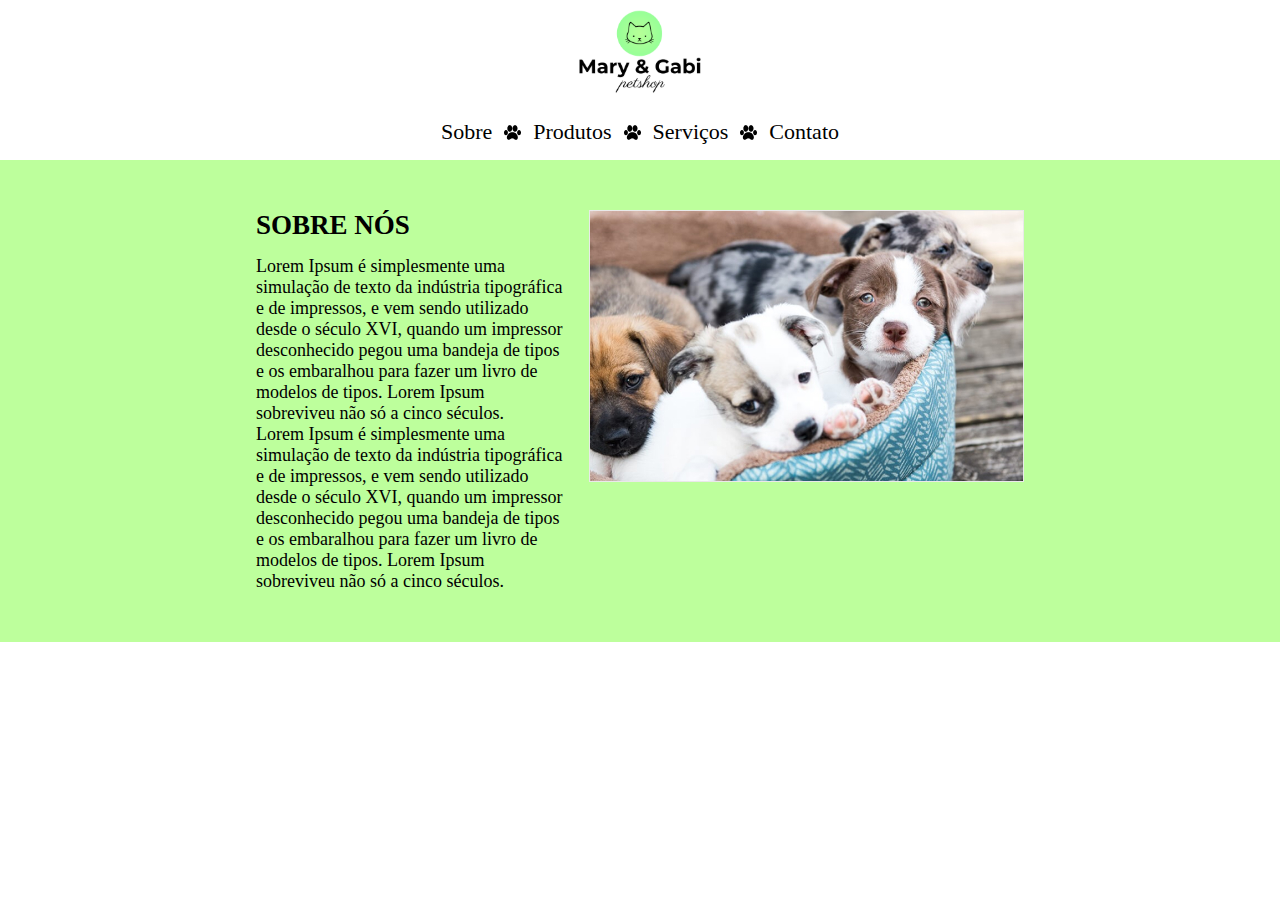
==== index.html @ 455593c1 "Merge branch 'master' of https://github.com/DanielCalisto/aula-git" ====
<!DOCTYPE html>
<html lang="en">
    <head>
        <meta charset="UTF-8">
        <meta http-equiv="X-UA-Compatible" content="IE=edge">
        <meta name="viewport" content="width=device-width, initial-scale=1.0">
        <title>Document</title>
        <link rel="stylesheet" href="css/style.css">
    </head>
    <header>
        <h1 title="Mary & Gabi PetShop"><img src="Petshop/logo-mari-e-gabi-petshop.svg" alt="Logo"></h1>
    </header>
    <body>
        <nav>
            <ul class="nav-lista">
                <li>
                    <a class="pata" href="">Sobre</a>
                </li>
                <img src="Petshop/patinha-preta.png" alt="">
                <li>
                    <a class="pata" href="">Produtos</a>
                </li>
                <img src="Petshop/patinha-preta.png" alt="">
                <li>
                    <a class="pata" href="">Serviços</a>
               </li>
                <img src="Petshop/patinha-preta.png" alt="">
                <li>
                    <a class="pata" href="">Contato</a>
                </li>
            </ul>
        </nav>
        <section class="secColor">
           <div class="secSobre secColor">
            <div class="divSobre">
                <h2>SOBRE NÓS</h2>
                <p>Lorem Ipsum é simplesmente uma simulação de texto da indústria tipográfica e de impressos, e vem sendo utilizado desde o século XVI, quando um impressor desconhecido pegou uma bandeja de tipos e os embaralhou para fazer um livro de modelos de tipos. Lorem Ipsum sobreviveu não só a cinco séculos.</p>
                <p>Lorem Ipsum é simplesmente uma simulação de texto da indústria tipográfica e de impressos, e vem sendo utilizado desde o século XVI, quando um impressor desconhecido pegou uma bandeja de tipos e os embaralhou para fazer um livro de modelos de tipos. Lorem Ipsum sobreviveu não só a cinco séculos.</p>
            </div>
            <div>
                <img src="Petshop/img-sobre.jpg" alt="">
            </div>
           </div>
        </section>
        
    </body>
</html>
---- css/style.css ----
* {
    margin: 0;
    padding: 0;

}
header {
    background-image: url(Petshop/fundo-topo.jpg);
    margin: 0 auto;
    padding: 10px 0;
}

header > h1 {
    text-align: center;
    height: 84px;
    margin: 0 auto;
}

.nav-lista {
    display: flex;
    align-items: center;
    justify-content: center;
    list-style: none;
    margin: 15px 0;
}

.nav-lista > li > a{
    margin-left: 12px;
    text-decoration: none;
    font-size: 22px;
    color: black;
}

.pata {
    margin-right: 12px;
}

.pata:hover {
    color: #6dd432;
}

.secColor{
    background-color: #bdff9c;
}
.secSobre {
    width: 60%;
    margin: 0 auto;
    display: flex;
    justify-content: space-between;
    padding-top:50px ;
    padding-bottom: 50px;
}

.divSobre {
    width:40%; 
    font-size:18px;
}
.divSobre > h2{
    margin-bottom:15px;
}
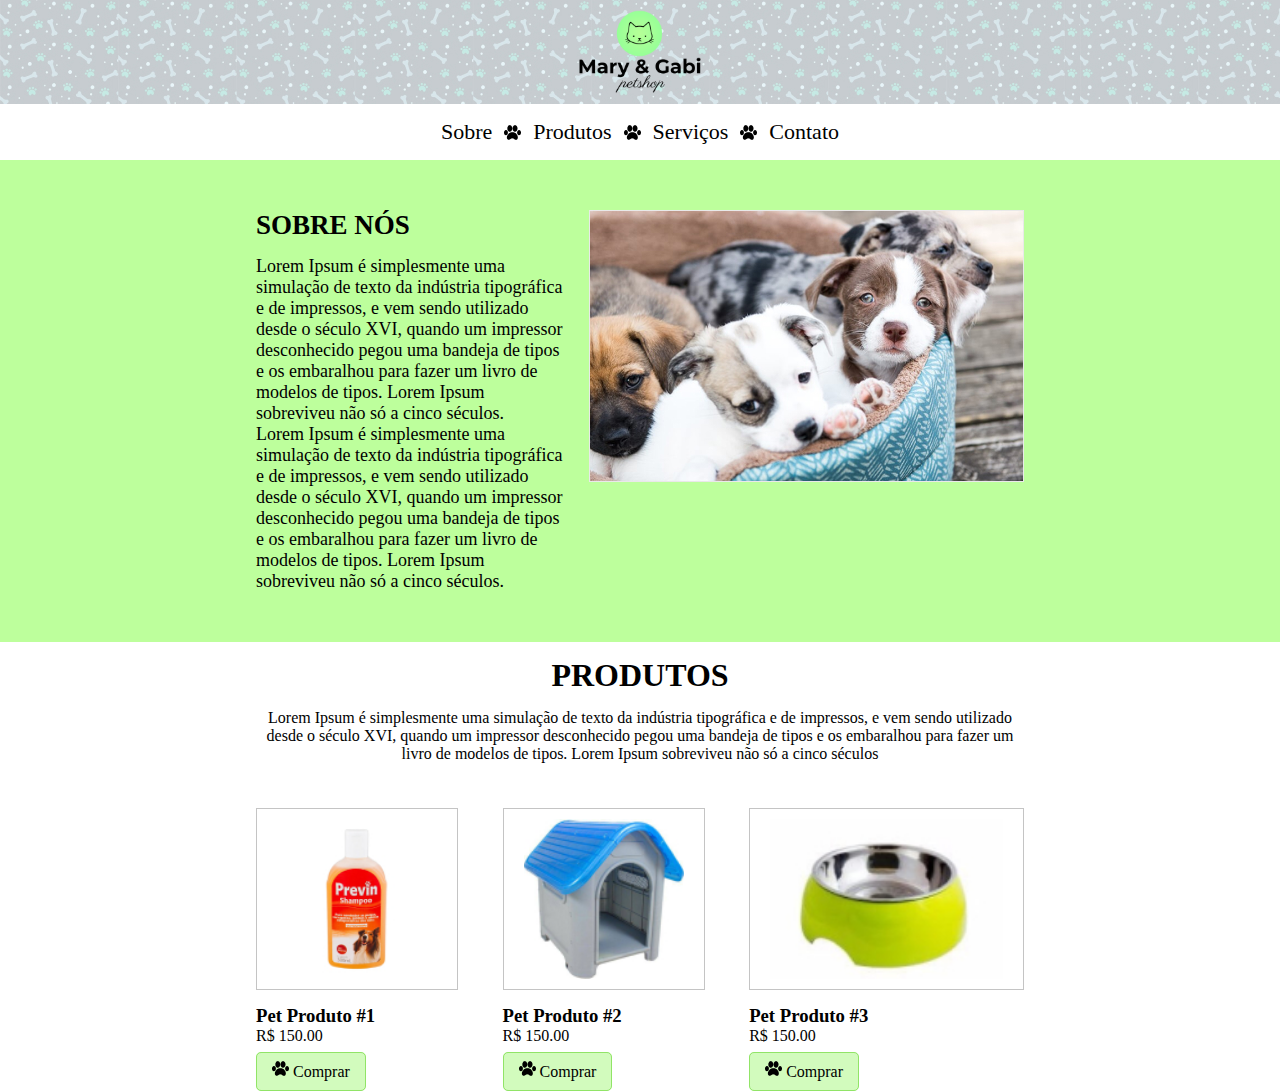
==== commit 4e32e5c6: "Sec produto" ====
--- a/index.html
+++ b/index.html
@@ -42,6 +42,52 @@
             </div>
            </div>
         </section>
+        <section id="secao3">
+           <div>
+                <div class="divProdutos" >
+                    <h1 class="produtos ProdutosStr" >PRODUTOS</h1>
+                    <p class="produtos" >Lorem Ipsum é simplesmente uma simulação de texto da indústria tipográfica e de impressos, e vem sendo utilizado desde o século XVI, quando um impressor desconhecido pegou uma bandeja de tipos e os embaralhou para fazer um livro de modelos de tipos. Lorem Ipsum sobreviveu não só a cinco séculos</p>
+                </div>
+                <div class="produtos01">
+                    <article>
+                        <figure>
+                            <img class="bordaProd" src="Petshop/produto-1.jpg" alt="Produto">
+                        </figure>
+                        <h3>Pet Produto #1</h3>
+                        <p class="p">R$ 150.00</p>
+                        
+                        <a href="" class="comprar">
+                            <img src="Petshop/patinha-preta.png" alt="Patinha">
+                            Comprar
+                        </a>
+                    </article>
+                    <article>
+                        <figure>
+                            <img class="bordaProd" src="Petshop/produto-2.jpg" alt="Produto">
+                        </figure>
+                        <h3>Pet Produto #2</h3>
+                        <p class="p">R$ 150.00</p>
+                        <a href="" class="comprar">
+                            <img src="Petshop/patinha-preta.png" alt="Patinha">
+                            Comprar
+                        </a>
+                    </article>
+                    <article>
+                        <figure>
+                            <img class="bordaProd" src="Petshop/produto-3.jpg" alt="Produto">
+                        </figure>
+                        <h3>Pet Produto #3</h3>
+                        <p class="p">R$ 150.00</p>
+                        <a href="" class="comprar">
+                            <img src="Petshop/patinha-preta.png" alt="Patinha">
+                            Comprar
+                        </a>
+                    </article>
+                </div>
+           </div>
+
+           
+        </section>
         
     </body>
 </html>
--- a/css/style.css
+++ b/css/style.css
@@ -4,7 +4,7 @@
 
 }
 header {
-    background-image: url(Petshop/fundo-topo.jpg);
+    background-image: url(../Petshop/fundo-topo.jpg);
     margin: 0 auto;
     padding: 10px 0;
 }
@@ -57,3 +57,60 @@
 .divSobre > h2{
     margin-bottom:15px;
 }
+
+#secao3{
+    display: flex;
+    width: 100%;
+}
+
+.divProdutos{
+    margin-top: 15px;
+    display: flex;
+    flex-direction: column;
+    justify-content: center;
+    align-items: center;
+}
+ .produtos{
+    text-align: center;
+    width: 60%;
+}  
+.ProdutosStr {
+    margin-bottom: 15px;
+}
+
+.produtos01{
+    margin: 0 auto;
+    width: 60%;
+    display: flex;
+    justify-content: space-between;
+    height: 250px;
+    
+}
+
+.comprar {
+    background-color: #d2fbbd;
+    border: 1px solid #91e467;
+    text-decoration: none;
+    border-radius: 5px;
+    cursor: pointer;
+    color: #000;
+    padding: 10px 15px;
+    
+}
+
+.p{
+    margin-bottom: 15px;
+}
+
+.bordaProd{
+    border: 1px solid #c4c4c4;
+    background-color: #fff;
+    padding: 0;
+    text-align: center;
+    height: 160px;
+    line-height: 160px;
+    margin-top: 45px;
+    vertical-align: middle;
+    padding: 10px 20px;
+    margin-bottom: 15px;
+}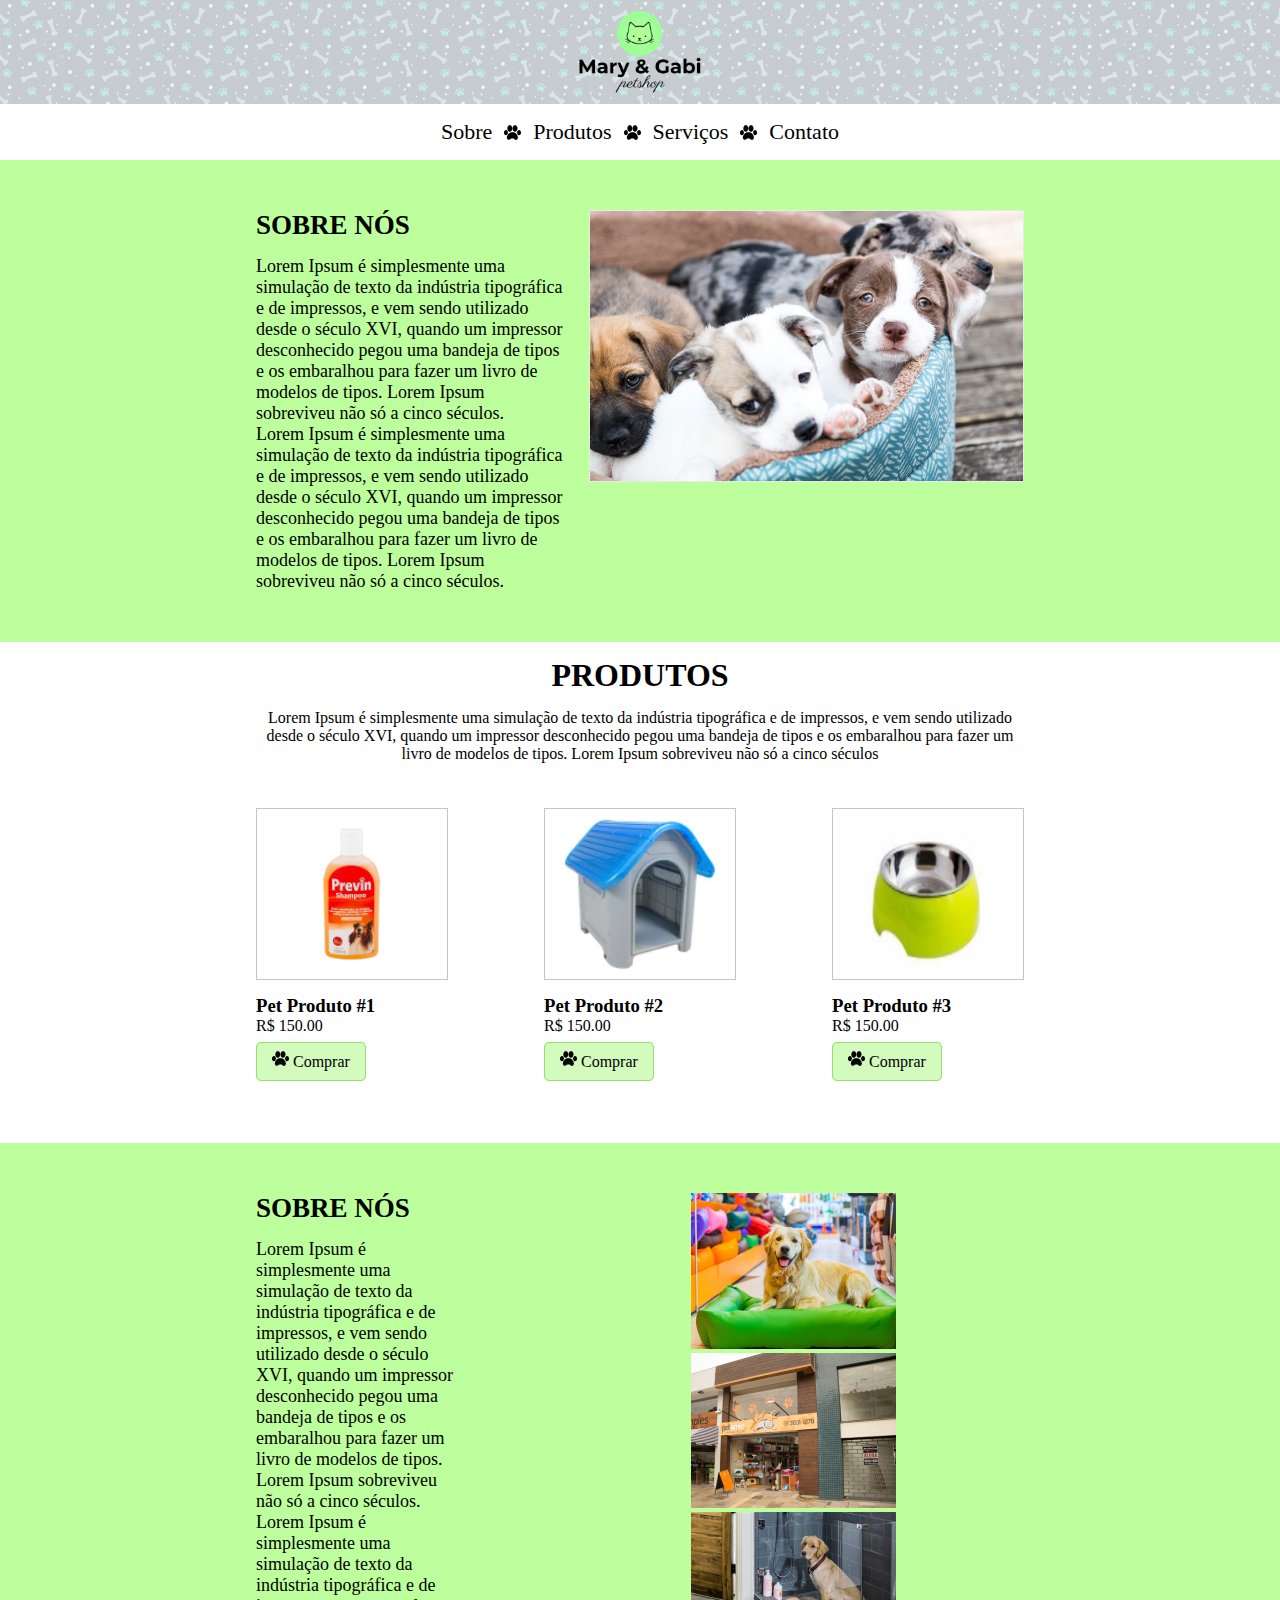
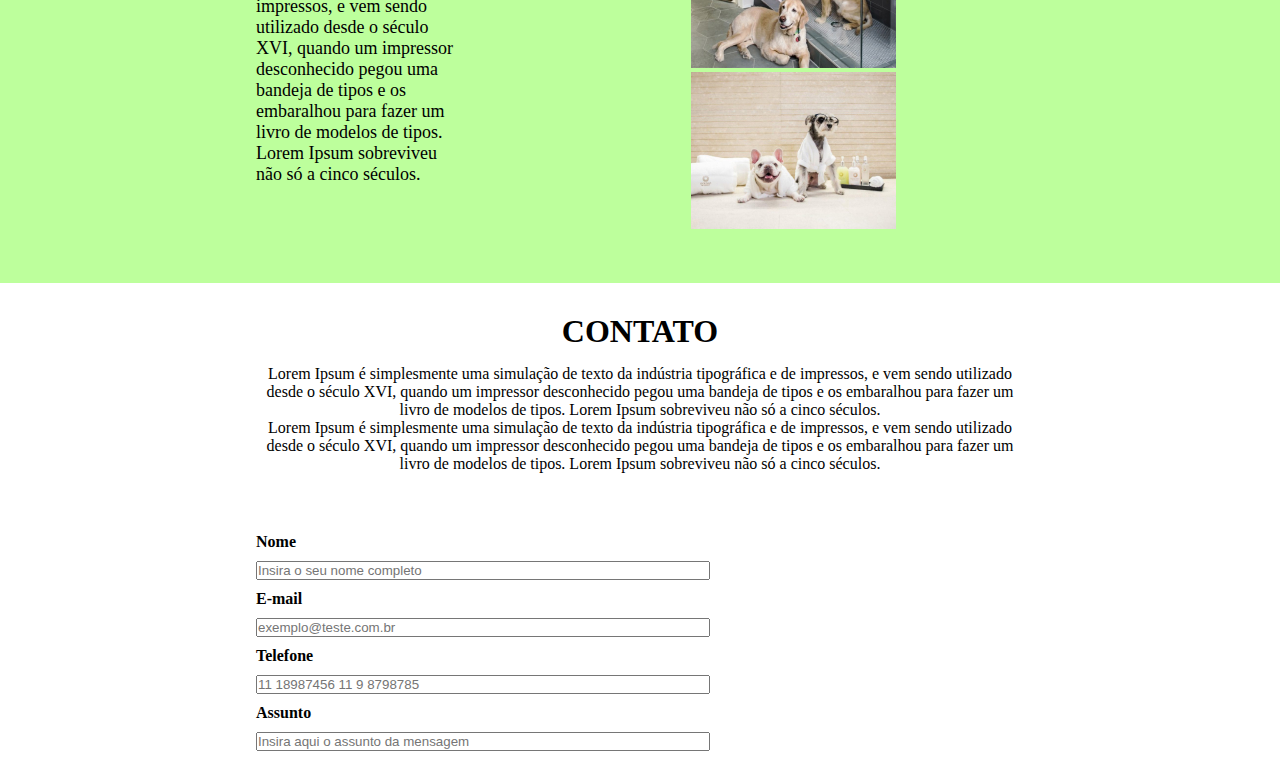
==== commit 6d6ef4e3: "Serviços" ====
--- a/index.html
+++ b/index.html
@@ -68,7 +68,7 @@
                         <h3>Pet Produto #2</h3>
                         <p class="p">R$ 150.00</p>
                         <a href="" class="comprar">
-                            <img src="Petshop/patinha-preta.png" alt="Patinha">
+                            <img  src="Petshop/patinha-preta.png" alt="Patinha">
                             Comprar
                         </a>
                     </article>
@@ -88,6 +88,45 @@
 
            
         </section>
+
+        <section class="secColor sec2">
+            <div class="secSobre secColor">
+             <div class="divSobre divSobre2">
+                 <h2>SOBRE NÓS</h2>
+                 <p>Lorem Ipsum é simplesmente uma simulação de texto da indústria tipográfica e de impressos, e vem sendo utilizado desde o século XVI, quando um impressor desconhecido pegou uma bandeja de tipos e os embaralhou para fazer um livro de modelos de tipos. Lorem Ipsum sobreviveu não só a cinco séculos.</p>
+                 <p>Lorem Ipsum é simplesmente uma simulação de texto da indústria tipográfica e de impressos, e vem sendo utilizado desde o século XVI, quando um impressor desconhecido pegou uma bandeja de tipos e os embaralhou para fazer um livro de modelos de tipos. Lorem Ipsum sobreviveu não só a cinco séculos.</p>
+             </div>
+             <div class="divSec2 divSec02 ">
+                 <img  src="Petshop/img-galeria-1.jpg" alt="">
+                 <img   src="Petshop/img-galeria-2.jpg" alt="">
+                 <img  src="Petshop/img-galeria-3.jpg" alt="">
+                 <img  src="Petshop/img-galeria-4.jpg" alt="">
+             </div>
+            </div>
+         </section>
+
+        <section>
+            <div class="contato">
+                <h1>CONTATO</h1>
+                <p>Lorem Ipsum é simplesmente uma simulação de texto da indústria tipográfica e de impressos, e vem sendo utilizado desde o século XVI, quando um impressor desconhecido pegou uma bandeja de tipos e os embaralhou para fazer um livro de modelos de tipos. Lorem Ipsum sobreviveu não só a cinco séculos.</p>
+                 <p>Lorem Ipsum é simplesmente uma simulação de texto da indústria tipográfica e de impressos, e vem sendo utilizado desde o século XVI, quando um impressor desconhecido pegou uma bandeja de tipos e os embaralhou para fazer um livro de modelos de tipos. Lorem Ipsum sobreviveu não só a cinco séculos.</p>
+            </div>
+
+            <div class="form">
+                <form action="">
+                    <label for="name">Nome</label>
+                    <input type="text" id="name" placeholder="Insira o seu nome completo">
+                    <label for="email">E-mail</label>
+                    <input type="email" id="email" placeholder="exemplo@teste.com.br">
+                    <label for="tel">Telefone</label>
+                    <input type="number" id="tel" placeholder="11 18987456 11 9 8798785">
+                    <label for="assunto">Assunto</label>
+                    <input type="text" id="assunto" placeholder="Insira aqui o assunto da mensagem">
+
+                </form>
+            </div>
+
+        </section>
         
     </body>
 </html>
--- a/css/style.css
+++ b/css/style.css
@@ -113,4 +113,50 @@
     vertical-align: middle;
     padding: 10px 20px;
     margin-bottom: 15px;
+    width: 150px;
+    height: 150px;
+}
+.sec2 {
+    margin-top: 130px;
+    display: flex;
+    
+}
+
+.divSec02{
+    width: 500px;
+    margin-left: 30%;
+}
+
+.contato {
+    margin: 0 auto;
+    text-align: center;
+    margin-top: 30px;
+    width: 60%;
+    margin-bottom: 60px;
+}
+
+.contato > h1 {
+    margin-bottom: 15px;
+}
+
+.form {
+    margin-top: 25px;
+    margin: 0 auto;
+    width: 60%;
+}
+
+.form > form {
+    display: flex;
+    flex-direction: column;
+
+}
+
+.form > form > label {
+    font-weight: bold;
+}
+
+.form > form > input {
+    margin-top: 10px;
+    margin-bottom: 10px;
+    width: 450px;
 }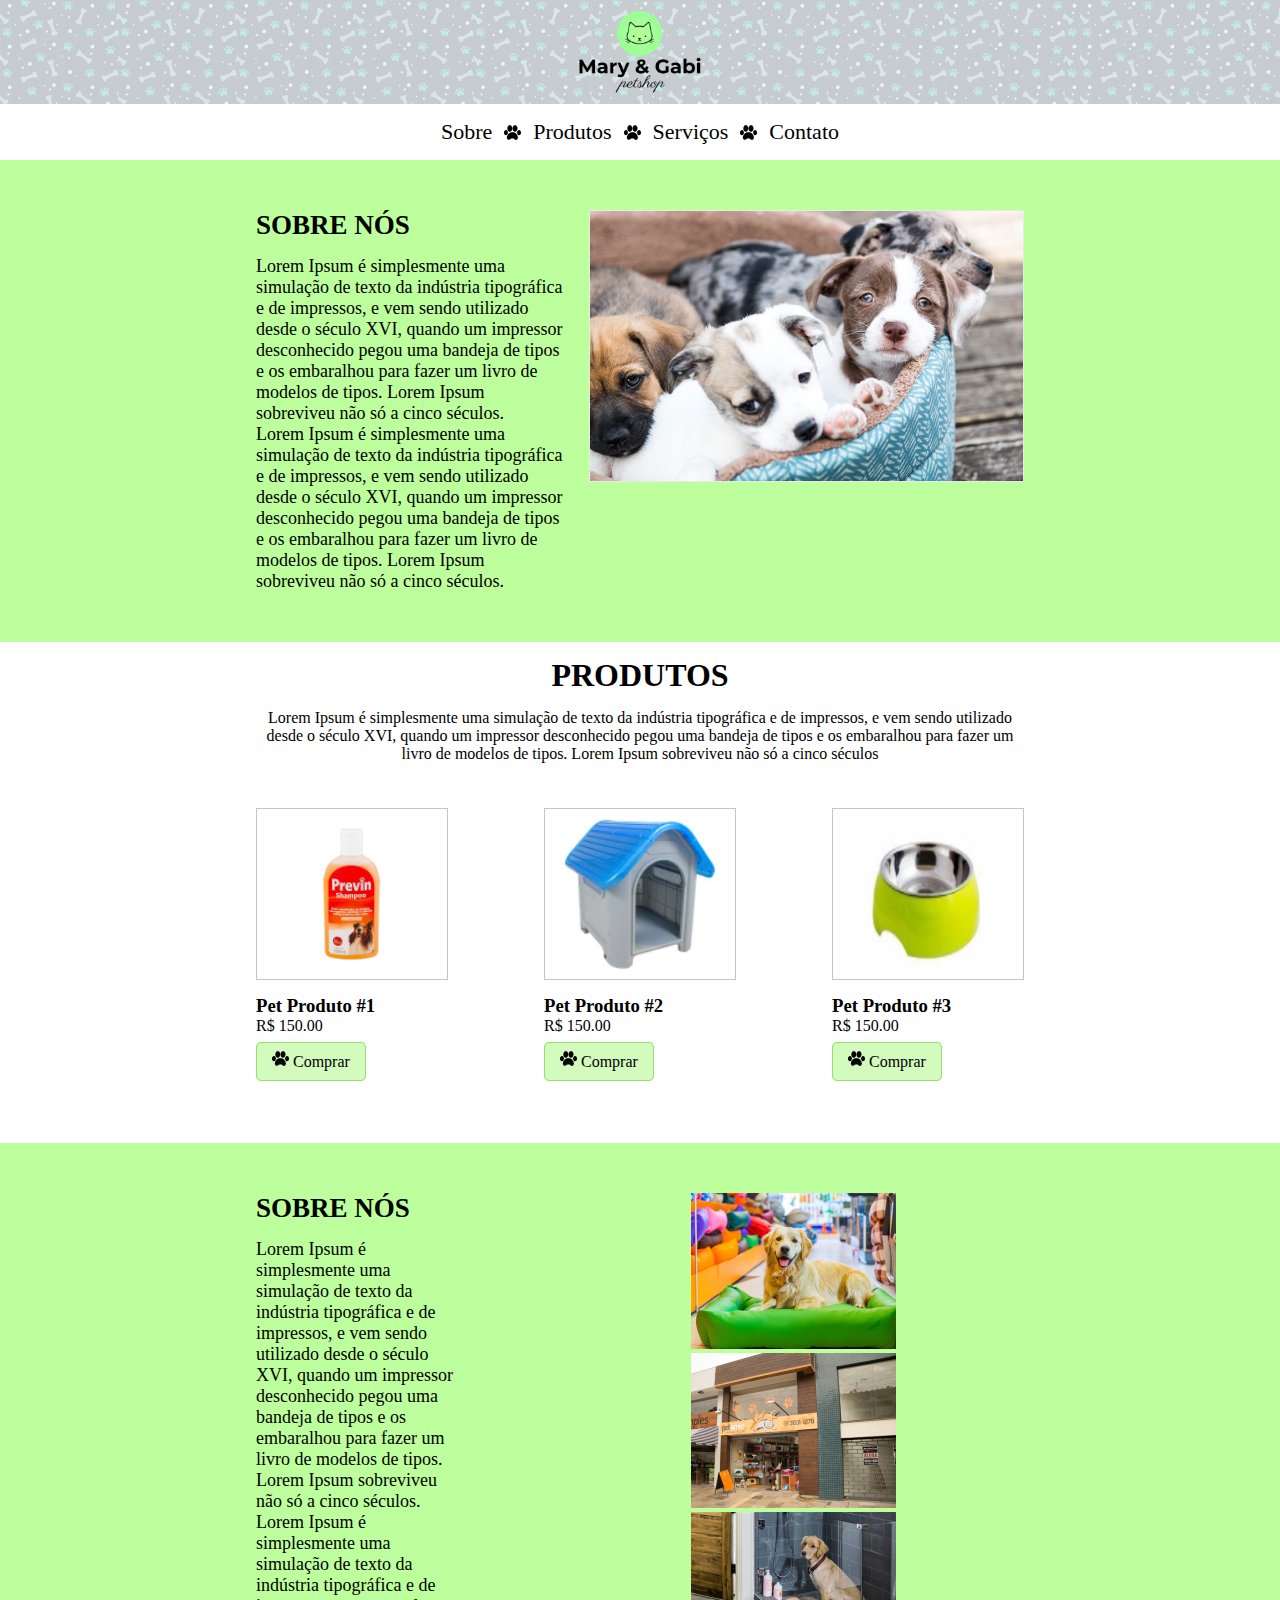
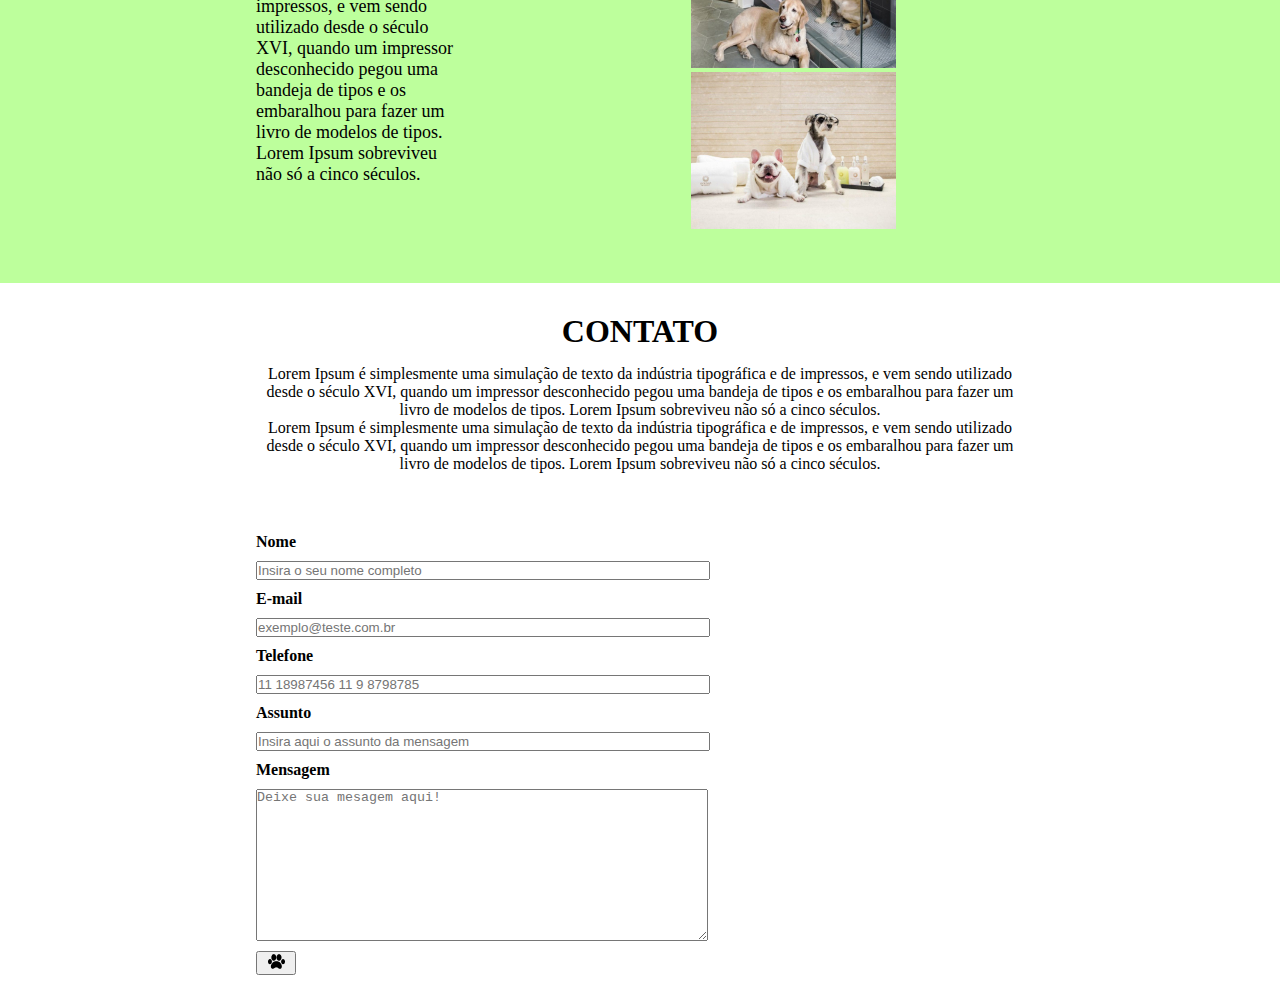
==== commit a4d47be0: "Aula sem commit" ====
--- a/index.html
+++ b/index.html
@@ -105,25 +105,37 @@
             </div>
          </section>
 
-        <section>
+        <section class="secMap">
             <div class="contato">
                 <h1>CONTATO</h1>
                 <p>Lorem Ipsum é simplesmente uma simulação de texto da indústria tipográfica e de impressos, e vem sendo utilizado desde o século XVI, quando um impressor desconhecido pegou uma bandeja de tipos e os embaralhou para fazer um livro de modelos de tipos. Lorem Ipsum sobreviveu não só a cinco séculos.</p>
                  <p>Lorem Ipsum é simplesmente uma simulação de texto da indústria tipográfica e de impressos, e vem sendo utilizado desde o século XVI, quando um impressor desconhecido pegou uma bandeja de tipos e os embaralhou para fazer um livro de modelos de tipos. Lorem Ipsum sobreviveu não só a cinco séculos.</p>
             </div>
 
-            <div class="form">
-                <form action="">
-                    <label for="name">Nome</label>
-                    <input type="text" id="name" placeholder="Insira o seu nome completo">
-                    <label for="email">E-mail</label>
-                    <input type="email" id="email" placeholder="exemplo@teste.com.br">
-                    <label for="tel">Telefone</label>
-                    <input type="number" id="tel" placeholder="11 18987456 11 9 8798785">
-                    <label for="assunto">Assunto</label>
-                    <input type="text" id="assunto" placeholder="Insira aqui o assunto da mensagem">
+            <div class="divMap">
+                 <div class="form">
+                    <form action="">
+                        <label for="name">Nome</label>
+                        <input type="text" id="name" placeholder="Insira o seu nome completo">
+                        <label for="email">E-mail</label>
+                        <input type="email" id="email" placeholder="exemplo@teste.com.br">
+                        <label for="tel">Telefone</label>
+                        <input type="number" id="tel" placeholder="11 18987456 11 9 8798785">
+                        <label for="assunto">Assunto</label>
+                        <input type="text" id="assunto" placeholder="Insira aqui o assunto da mensagem">
+                        <label for="msg">Mensagem</label>
+                        <textarea placeholder="Deixe sua mesagem aqui!" name="" id="msd" cols="30" rows="10"></textarea>
+                        <button class="buttonSub">
+                            <img src="Petshop/patinha-preta.png" alt="">
+                        </button>
 
-                </form>
+                    </form>
+                </div>
+
+                <div>
+                    <iframe src="https://www.google.com/maps/embed?pb=!1m18!1m12!1m3!1d3653.383721155127!2d-46.768521888138416!3d-23.697987366538882!2m3!1f0!2f0!3f0!3m2!1i1024!2i768!4f13.1!3m3!1m2!1s0x94ce5212f9627de5%3A0x1c5ccd29c1a3e96a!2sEtec%20Jardim%20%C3%82ngela!5e0!3m2!1spt-BR!2sbr!4v1684448648254!5m2!1spt-BR!2sbr" width="500" height="450" style="border:0;" allowfullscreen="" loading="lazy" referrerpolicy="no-referrer-when-downgrade"></iframe>
+                </div>
+
             </div>
 
         </section>
--- a/css/style.css
+++ b/css/style.css
@@ -1,4 +1,4 @@
-* {
+*{
     margin: 0;
     padding: 0;
 
@@ -21,6 +21,7 @@
     justify-content: center;
     list-style: none;
     margin: 15px 0;
+    
 }
 
 .nav-lista > li > a{
@@ -28,6 +29,7 @@
     text-decoration: none;
     font-size: 22px;
     color: black;
+   
 }
 
 .pata {
@@ -131,7 +133,6 @@
     margin: 0 auto;
     text-align: center;
     margin-top: 30px;
-    width: 60%;
     margin-bottom: 60px;
 }
 
@@ -145,6 +146,10 @@
     width: 60%;
 }
 
+.buttonSub {
+    width: 40px;
+}
+
 .form > form {
     display: flex;
     flex-direction: column;
@@ -155,8 +160,17 @@
     font-weight: bold;
 }
 
-.form > form > input {
+.form > form > input, textarea {
     margin-top: 10px;
     margin-bottom: 10px;
     width: 450px;
+}
+
+.secMap {
+    margin: 0 auto;
+    width: 60%;
+}
+
+.divMap {
+    display: flex;
 }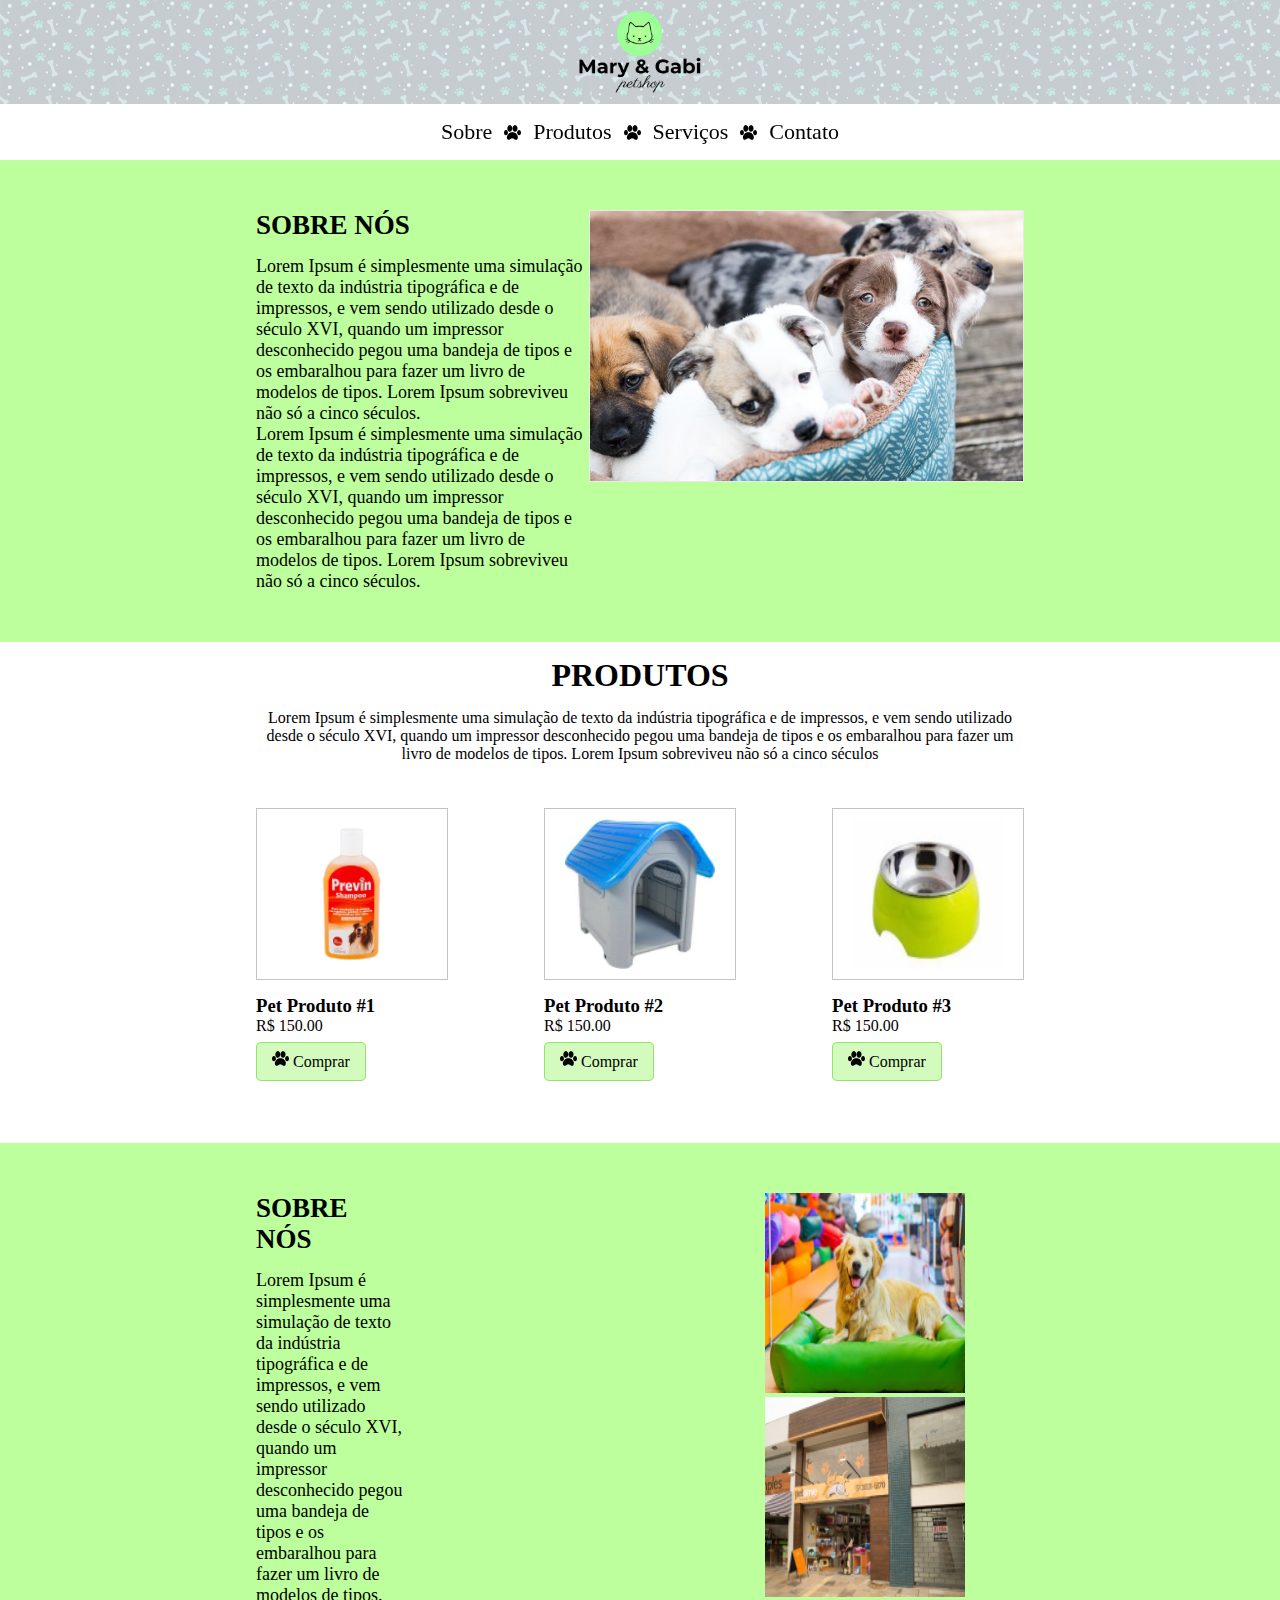
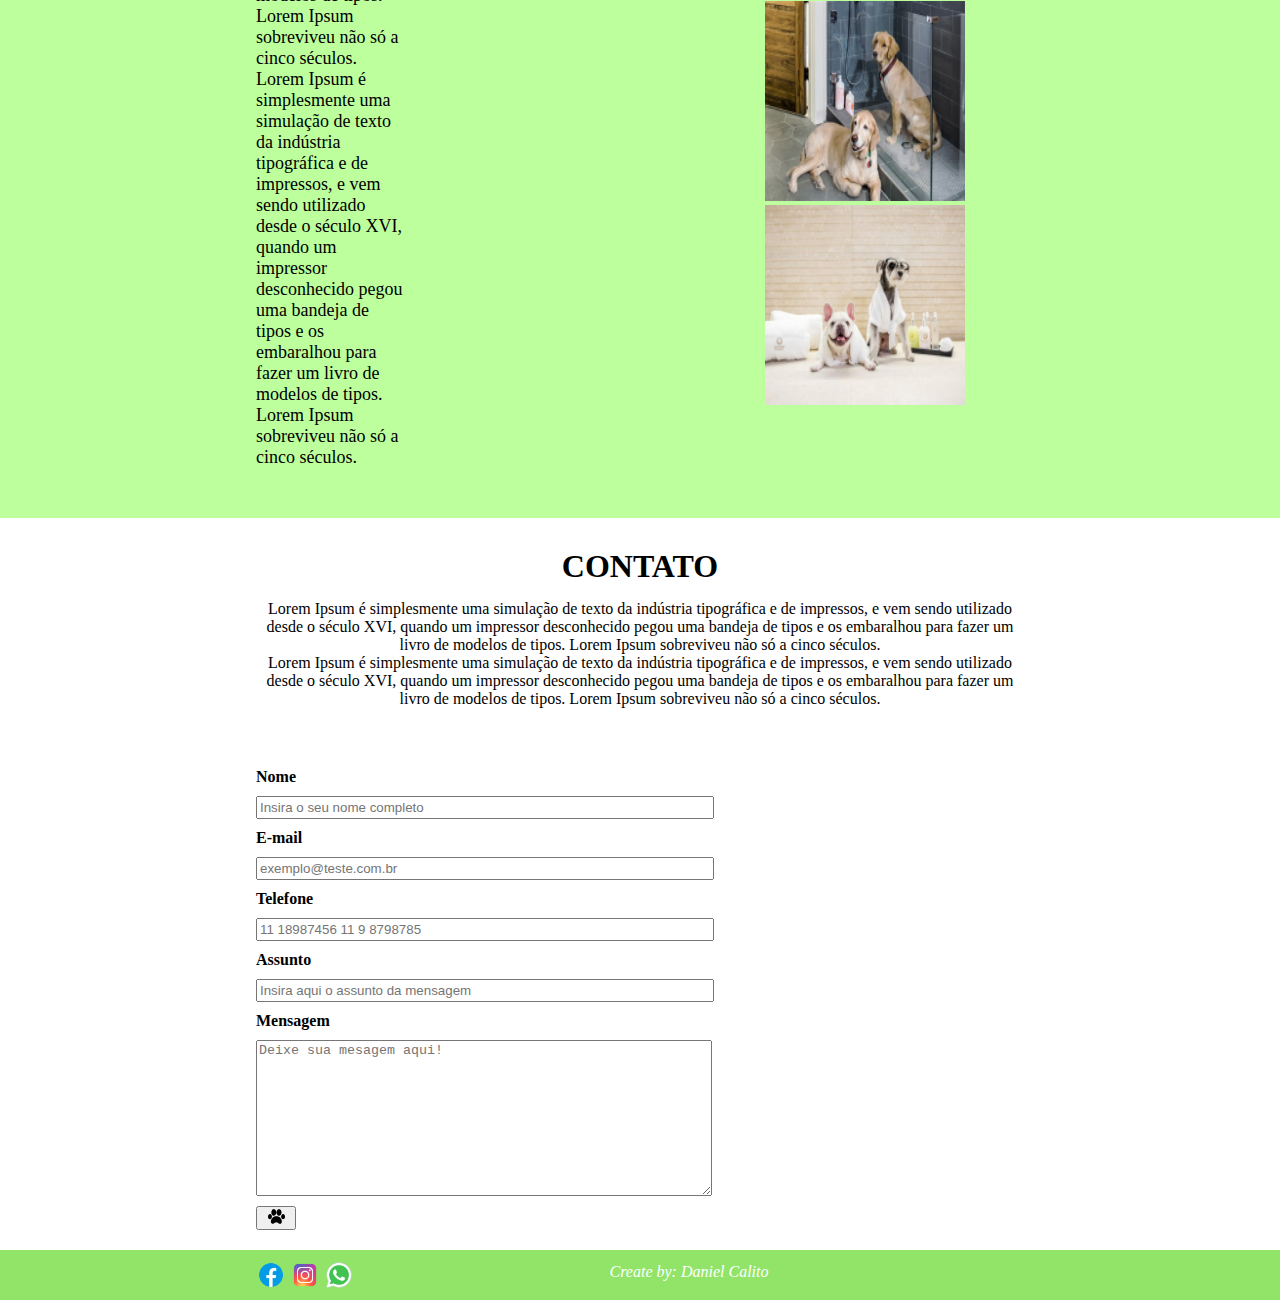
==== commit 87c773c8: "Footer" ====
--- a/index.html
+++ b/index.html
@@ -91,17 +91,17 @@
 
         <section class="secColor sec2">
             <div class="secSobre secColor">
-             <div class="divSobre divSobre2">
-                 <h2>SOBRE NÓS</h2>
-                 <p>Lorem Ipsum é simplesmente uma simulação de texto da indústria tipográfica e de impressos, e vem sendo utilizado desde o século XVI, quando um impressor desconhecido pegou uma bandeja de tipos e os embaralhou para fazer um livro de modelos de tipos. Lorem Ipsum sobreviveu não só a cinco séculos.</p>
-                 <p>Lorem Ipsum é simplesmente uma simulação de texto da indústria tipográfica e de impressos, e vem sendo utilizado desde o século XVI, quando um impressor desconhecido pegou uma bandeja de tipos e os embaralhou para fazer um livro de modelos de tipos. Lorem Ipsum sobreviveu não só a cinco séculos.</p>
-             </div>
-             <div class="divSec2 divSec02 ">
-                 <img  src="Petshop/img-galeria-1.jpg" alt="">
-                 <img   src="Petshop/img-galeria-2.jpg" alt="">
-                 <img  src="Petshop/img-galeria-3.jpg" alt="">
-                 <img  src="Petshop/img-galeria-4.jpg" alt="">
-             </div>
+                <div class="divSobre divSobre2">
+                    <h2>SOBRE NÓS</h2>
+                    <p>Lorem Ipsum é simplesmente uma simulação de texto da indústria tipográfica e de impressos, e vem sendo utilizado desde o século XVI, quando um impressor desconhecido pegou uma bandeja de tipos e os embaralhou para fazer um livro de modelos de tipos. Lorem Ipsum sobreviveu não só a cinco séculos.</p>
+                    <p>Lorem Ipsum é simplesmente uma simulação de texto da indústria tipográfica e de impressos, e vem sendo utilizado desde o século XVI, quando um impressor desconhecido pegou uma bandeja de tipos e os embaralhou para fazer um livro de modelos de tipos. Lorem Ipsum sobreviveu não só a cinco séculos.</p>
+                 </div>
+                <div class="divSec2 divSec02 ">
+                    <img  src="Petshop/img-galeria-1.jpg" alt="">
+                    <img   src="Petshop/img-galeria-2.jpg" alt="">
+                    <img  src="Petshop/img-galeria-3.jpg" alt="">
+                    <img  src="Petshop/img-galeria-4.jpg" alt="">
+                </div>
             </div>
          </section>
 
@@ -141,4 +141,16 @@
         </section>
         
     </body>
+    <footer>
+        <div>
+            <div>
+                <img src="Petshop/icons8-facebook-48.png" alt="Facebook">
+                <img src="Petshop/icons8-instagram-48.png" alt="Instagram">
+                <img src="Petshop/icons8-whatsapp-48.png" alt="WhatsApp">
+            </div>
+            
+            <p>Create by: Daniel Calito</p>
+        </div>
+      
+    </footer>
 </html>
--- a/css/style.css
+++ b/css/style.css
@@ -13,6 +13,11 @@
     text-align: center;
     height: 84px;
     margin: 0 auto;
+}
+
+nav{
+    position: sticky;
+    top: 0;
 }
 
 .nav-lista {
@@ -53,7 +58,7 @@
 }
 
 .divSobre {
-    width:40%; 
+    width:60%; 
     font-size:18px;
 }
 .divSobre > h2{
@@ -125,8 +130,13 @@
 }
 
 .divSec02{
-    width: 500px;
-    margin-left: 30%;
+    width: 800px; 
+    margin-left: 360px;
+}
+
+.divSec02 > img {
+    width: 200px;
+    height: 200px;
 }
 
 .contato {
@@ -164,6 +174,7 @@
     margin-top: 10px;
     margin-bottom: 10px;
     width: 450px;
+    padding: 2px;
 }
 
 .secMap {
@@ -173,4 +184,29 @@
 
 .divMap {
     display: flex;
+}
+
+footer {
+    margin-top: 20px;
+    height: 50px;
+    background-color: #91e467;
+}
+
+footer > div {
+    margin: 0 auto;
+    width: 60%;
+    display: flex;
+    font-style: italic;
+
+}
+
+footer > div > div > img {
+    height: 30px;
+    width: 30px;
+    margin-top:10px;
+}
+
+footer > div > p {
+    color: #fff;
+    margin: auto;
 }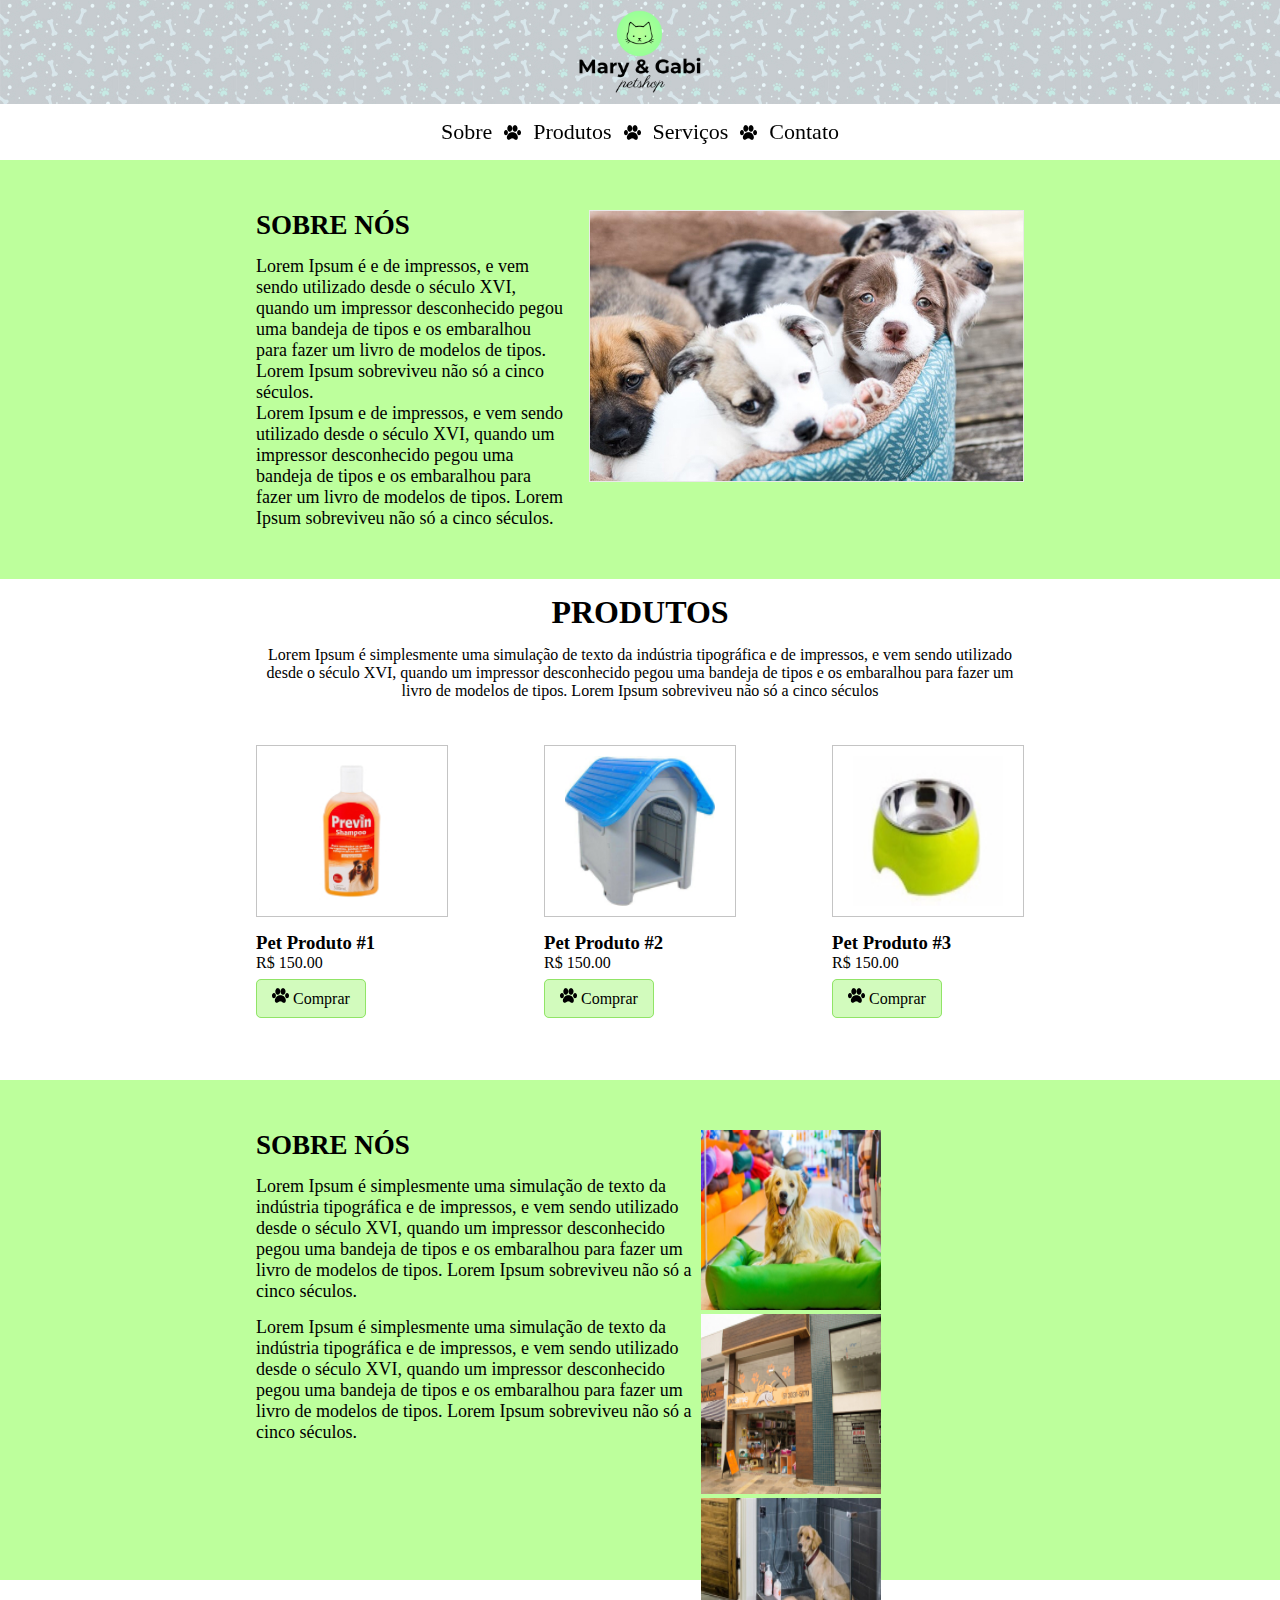
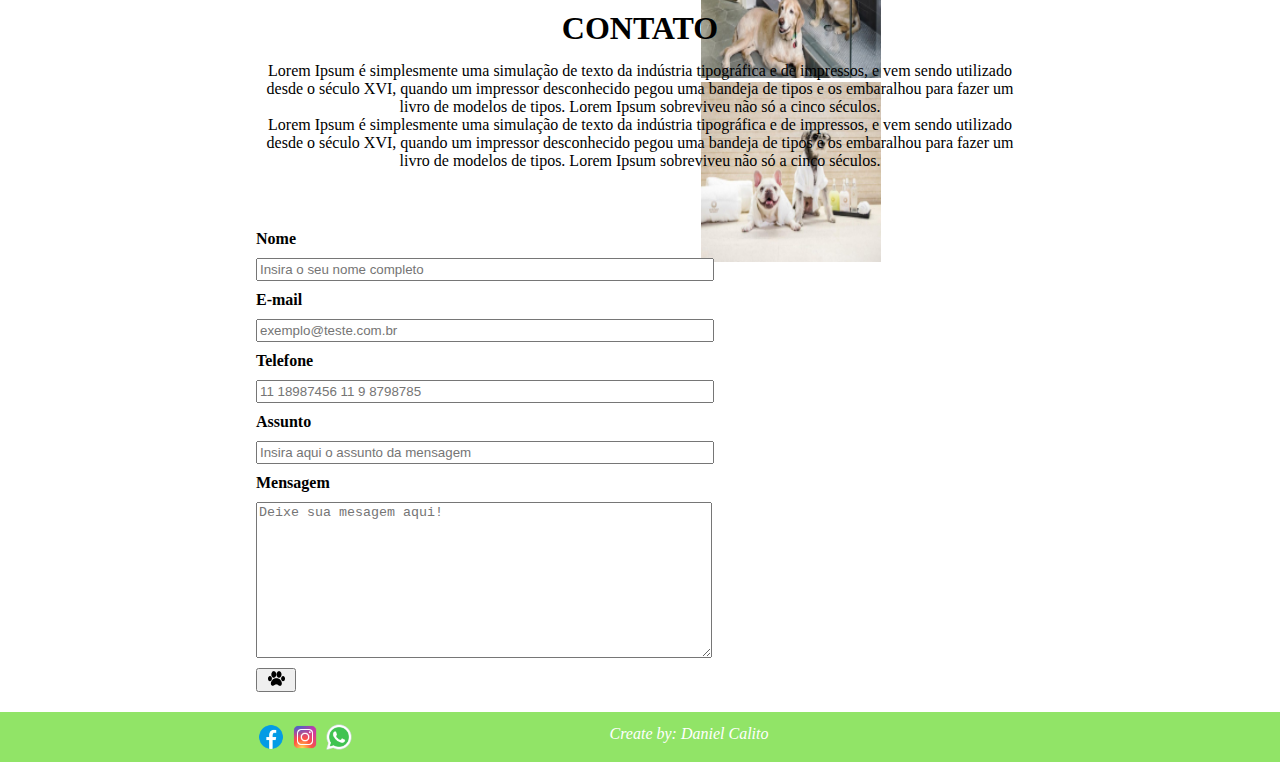
==== commit c53f869c: "footer certo" ====
--- a/index.html
+++ b/index.html
@@ -34,8 +34,8 @@
            <div class="secSobre secColor">
             <div class="divSobre">
                 <h2>SOBRE NÓS</h2>
-                <p>Lorem Ipsum é simplesmente uma simulação de texto da indústria tipográfica e de impressos, e vem sendo utilizado desde o século XVI, quando um impressor desconhecido pegou uma bandeja de tipos e os embaralhou para fazer um livro de modelos de tipos. Lorem Ipsum sobreviveu não só a cinco séculos.</p>
-                <p>Lorem Ipsum é simplesmente uma simulação de texto da indústria tipográfica e de impressos, e vem sendo utilizado desde o século XVI, quando um impressor desconhecido pegou uma bandeja de tipos e os embaralhou para fazer um livro de modelos de tipos. Lorem Ipsum sobreviveu não só a cinco séculos.</p>
+                <p>Lorem Ipsum é  e de impressos, e vem sendo utilizado desde o século XVI, quando um impressor desconhecido pegou uma bandeja de tipos e os embaralhou para fazer um livro de modelos de tipos. Lorem Ipsum sobreviveu não só a cinco séculos.</p>
+                <p>Lorem Ipsum  e de impressos, e vem sendo utilizado desde o século XVI, quando um impressor desconhecido pegou uma bandeja de tipos e os embaralhou para fazer um livro de modelos de tipos. Lorem Ipsum sobreviveu não só a cinco séculos.</p>
             </div>
             <div>
                 <img src="Petshop/img-sobre.jpg" alt="">
@@ -91,7 +91,7 @@
 
         <section class="secColor sec2">
             <div class="secSobre secColor">
-                <div class="divSobre divSobre2">
+                <div class="divSobre2">
                     <h2>SOBRE NÓS</h2>
                     <p>Lorem Ipsum é simplesmente uma simulação de texto da indústria tipográfica e de impressos, e vem sendo utilizado desde o século XVI, quando um impressor desconhecido pegou uma bandeja de tipos e os embaralhou para fazer um livro de modelos de tipos. Lorem Ipsum sobreviveu não só a cinco séculos.</p>
                     <p>Lorem Ipsum é simplesmente uma simulação de texto da indústria tipográfica e de impressos, e vem sendo utilizado desde o século XVI, quando um impressor desconhecido pegou uma bandeja de tipos e os embaralhou para fazer um livro de modelos de tipos. Lorem Ipsum sobreviveu não só a cinco séculos.</p>
--- a/css/style.css
+++ b/css/style.css
@@ -57,10 +57,21 @@
     padding-bottom: 50px;
 }
 
+
+
 .divSobre {
-    width:60%; 
+    width:40%; 
     font-size:18px;
 }
+.divSobre2 {
+    width:550px ;
+    font-size: 18px;
+}
+
+.divSobre2 > p {
+    margin-top: 15px;
+}
+
 .divSobre > h2{
     margin-bottom:15px;
 }
@@ -126,17 +137,19 @@
 .sec2 {
     margin-top: 130px;
     display: flex;
+    justify-content: space-between;
     
 }
 
 .divSec02{
-    width: 800px; 
-    margin-left: 360px;
+    width: 400px; 
+    height: 400px;
+    
 }
 
 .divSec02 > img {
-    width: 200px;
-    height: 200px;
+    width: 180px;
+    height: 180px;
 }
 
 .contato {
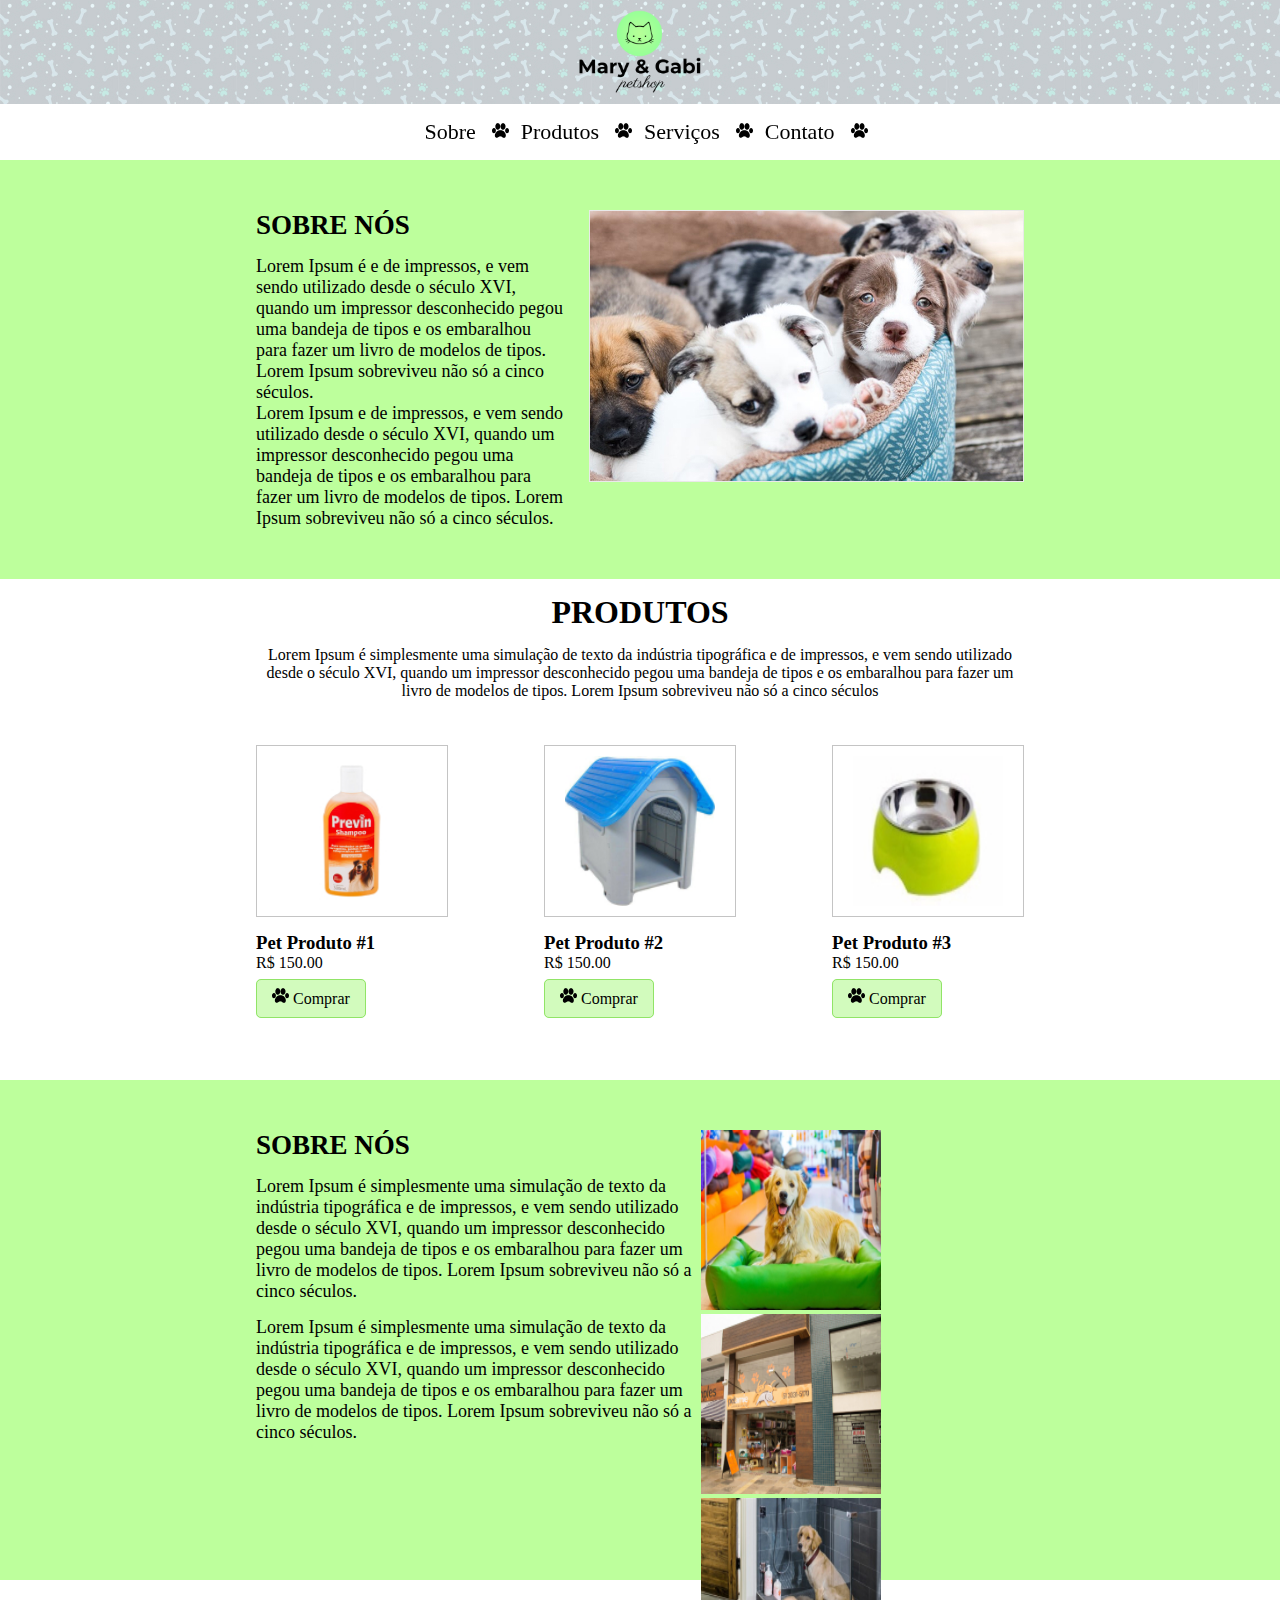
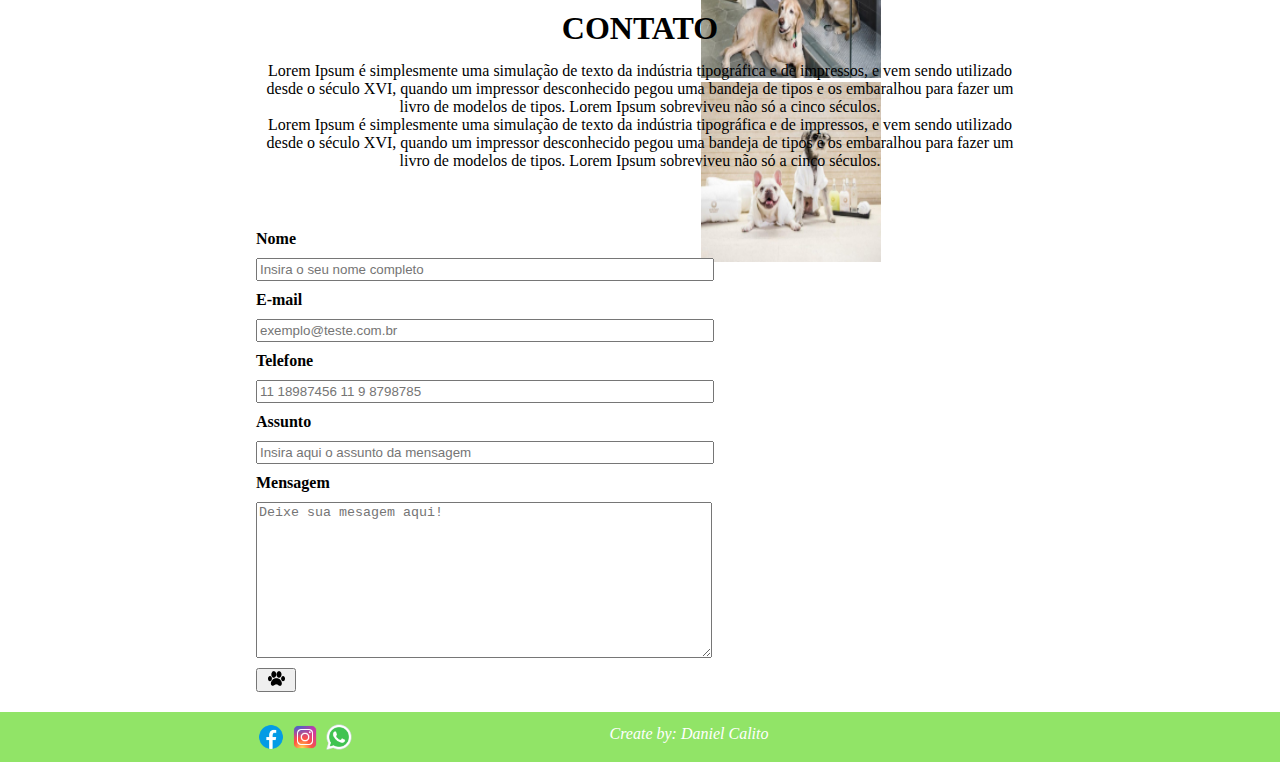
==== commit adb7b73c: "fim" ====
--- a/index.html
+++ b/index.html
@@ -14,32 +14,42 @@
         <nav>
             <ul class="nav-lista">
                 <li>
+                    <img class="none" src="Petshop/patinha-preta.png" alt="">
                     <a class="pata" href="">Sobre</a>
+                    <img src="Petshop/patinha-preta.png" alt="">
                 </li>
-                <img src="Petshop/patinha-preta.png" alt="">
+                
+
                 <li>
+                    <img class="none" src="Petshop/patinha-preta.png" alt="">
                     <a class="pata" href="">Produtos</a>
+                    <img src="Petshop/patinha-preta.png" alt="">
+
                 </li>
-                <img src="Petshop/patinha-preta.png" alt="">
+                
                 <li>
+                    <img class="none" src="Petshop/patinha-preta.png" alt="">
                     <a class="pata" href="">Serviços</a>
+                    <img src="Petshop/patinha-preta.png" alt="">
                </li>
-                <img src="Petshop/patinha-preta.png" alt="">
+                
                 <li>
+                    <img class="none" src="Petshop/patinha-preta.png" alt="">
                     <a class="pata" href="">Contato</a>
+                    <img src="Petshop/patinha-preta.png" alt="">
                 </li>
             </ul>
         </nav>
         <section class="secColor">
            <div class="secSobre secColor">
-            <div class="divSobre">
-                <h2>SOBRE NÓS</h2>
-                <p>Lorem Ipsum é  e de impressos, e vem sendo utilizado desde o século XVI, quando um impressor desconhecido pegou uma bandeja de tipos e os embaralhou para fazer um livro de modelos de tipos. Lorem Ipsum sobreviveu não só a cinco séculos.</p>
-                <p>Lorem Ipsum  e de impressos, e vem sendo utilizado desde o século XVI, quando um impressor desconhecido pegou uma bandeja de tipos e os embaralhou para fazer um livro de modelos de tipos. Lorem Ipsum sobreviveu não só a cinco séculos.</p>
-            </div>
-            <div>
-                <img src="Petshop/img-sobre.jpg" alt="">
-            </div>
+                <div class="divSobre">
+                    <h2>SOBRE NÓS</h2>
+                    <p>Lorem Ipsum é  e de impressos, e vem sendo utilizado desde o século XVI, quando um impressor desconhecido pegou uma bandeja de tipos e os embaralhou para fazer um livro de modelos de tipos. Lorem Ipsum sobreviveu não só a cinco séculos.</p>
+                    <p>Lorem Ipsum  e de impressos, e vem sendo utilizado desde o século XVI, quando um impressor desconhecido pegou uma bandeja de tipos e os embaralhou para fazer um livro de modelos de tipos. Lorem Ipsum sobreviveu não só a cinco séculos.</p>
+                </div>
+                <div class="marginTop" >
+                    <img src="Petshop/img-sobre.jpg" alt="">
+                </div>
            </div>
         </section>
         <section id="secao3">
@@ -133,7 +143,7 @@
                 </div>
 
                 <div>
-                    <iframe src="https://www.google.com/maps/embed?pb=!1m18!1m12!1m3!1d3653.383721155127!2d-46.768521888138416!3d-23.697987366538882!2m3!1f0!2f0!3f0!3m2!1i1024!2i768!4f13.1!3m3!1m2!1s0x94ce5212f9627de5%3A0x1c5ccd29c1a3e96a!2sEtec%20Jardim%20%C3%82ngela!5e0!3m2!1spt-BR!2sbr!4v1684448648254!5m2!1spt-BR!2sbr" width="500" height="450" style="border:0;" allowfullscreen="" loading="lazy" referrerpolicy="no-referrer-when-downgrade"></iframe>
+                    <iframe class="mapa" src="https://www.google.com/maps/embed?pb=!1m18!1m12!1m3!1d3653.383721155127!2d-46.768521888138416!3d-23.697987366538882!2m3!1f0!2f0!3f0!3m2!1i1024!2i768!4f13.1!3m3!1m2!1s0x94ce5212f9627de5%3A0x1c5ccd29c1a3e96a!2sEtec%20Jardim%20%C3%82ngela!5e0!3m2!1spt-BR!2sbr!4v1684448648254!5m2!1spt-BR!2sbr" width="500" height="450" style="border:0;" allowfullscreen="" loading="lazy" referrerpolicy="no-referrer-when-downgrade"></iframe>
                 </div>
 
             </div>
--- a/css/style.css
+++ b/css/style.css
@@ -220,6 +220,122 @@
 }
 
 footer > div > p {
-    color: #fff;
+    color: rgb(255, 255, 255);
     margin: auto;
+}
+
+.none {
+    display: none;
+}
+
+@media (max-width:580px) {
+
+    .secSobre {
+        width: 400px;
+        flex-direction: column;
+    }   
+
+    .divSobre {
+        width: 85%;
+        margin: 0 auto;
+    }
+
+    .divSobre > h2 {
+        width: 160px;
+    }
+    .divSobre > p {
+        width: 480px;
+        text-align: justify;
+    }
+
+    .marginTop {
+        margin: 20px auto;
+    }
+    
+    .secao3 {
+        margin: 0;
+        padding: 0;
+    }
+
+    .produtos01 {
+        width:88%;
+        margin: 0 auto;
+    }
+    .produtos01 > article {
+        display: flex;
+        align-items: center;
+        flex-direction: column;
+        justify-content: space-between;
+    }
+
+    .bordaProd {
+        width: 120px;
+        height: 120px;
+
+    }
+    .secSobre {
+        margin-left: 0;
+        width: 100%;
+
+    }
+    
+    .divSobre2 {
+        margin: 0 auto;
+        text-align: justify;
+        width: 500px;
+    }
+
+    .divSec02 {
+        margin: 30px auto -40px auto;
+    }
+
+    .secMap {
+        width: 100% ;
+    }
+
+    .contato > p {
+        width: 90%;
+        text-align: justify;
+        margin: 0 auto;
+    }
+    .divMap {
+        flex-direction: column;
+        width: 100%;
+
+    }
+    
+    .form {
+        width: 100%;
+    }
+
+    form {
+        width: 80%;
+        margin: 0 auto;
+    }
+    
+    .mapa {
+        margin-left: 60px;
+        margin-top: 30px;
+        width: 450px;
+        height: 450px;
+        
+    }
+    .none {
+        display:block;
+    }
+
+    nav > ul {
+        flex-direction: column;
+    }
+    nav > ul > li {
+        display: flex;
+        align-items: center;
+        width: 120px;
+        
+
+    }
+    
+    nav > ul > li > img {
+        display: none;
+    }
 }